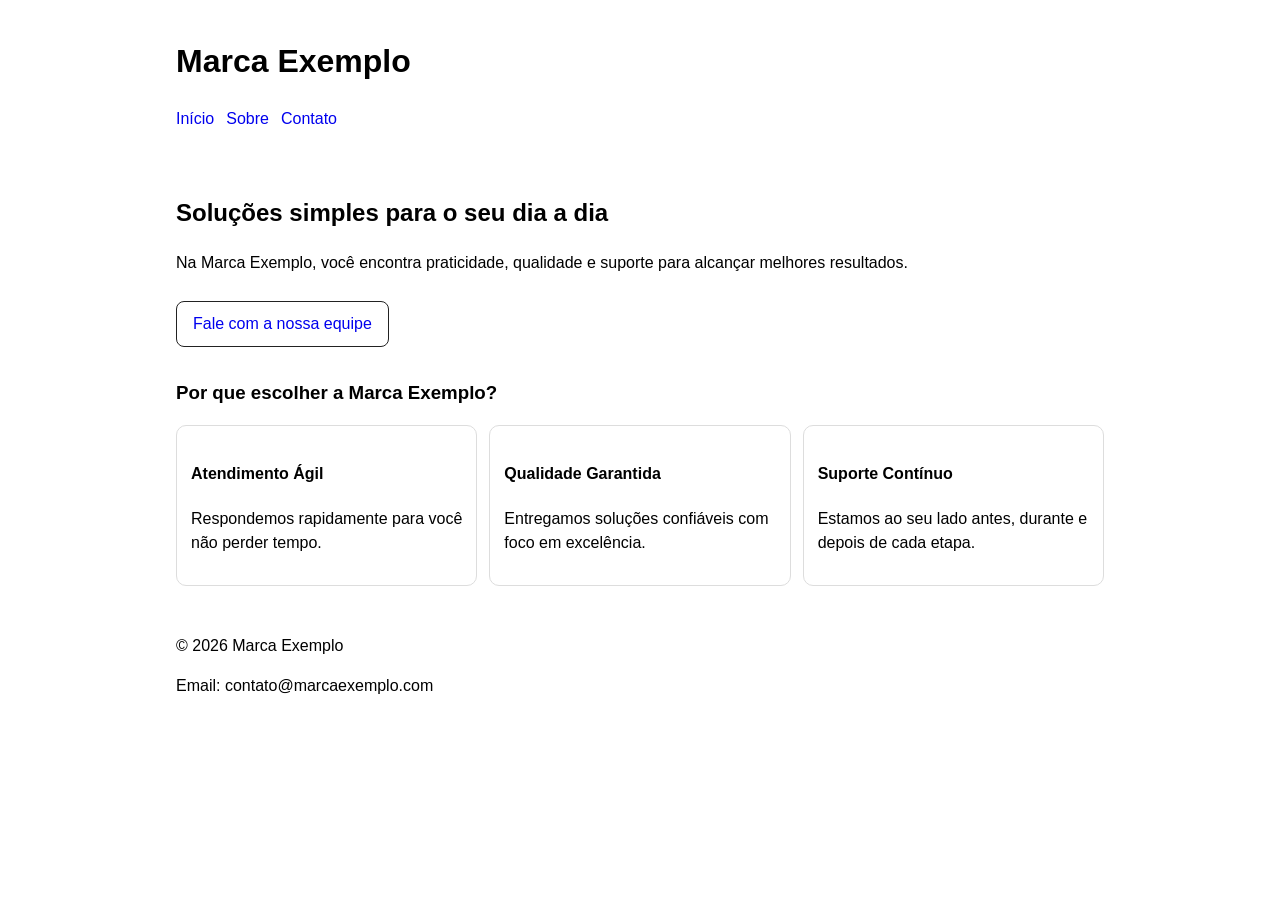
==== index.html @ 89c4696d "Criação das páginas e css, adicionando o básico." ====
<!DOCTYPE html>
<html lang="pt-BR">
<head>
	<meta charset="UTF-8" />
	<meta name="viewport" content="width=device-width, initial-scale=1.0" />
	<title>Início | Marca Exemplo</title>
	<link rel="stylesheet" href="style.css" />
</head>
<body>
	<header>
		<h1>Marca Exemplo</h1>
		<nav aria-label="Navegação principal">
			<a href="index.html">Início</a>
			<a href="sobre.html">Sobre</a>
			<a href="contato.html">Contato</a>
		</nav>
	</header>

	<main>
		<section class="hero">
			<h2>Soluções simples para o seu dia a dia</h2>
			<p>
				Na Marca Exemplo, você encontra praticidade, qualidade e suporte para alcançar melhores resultados.
			</p>
			<a class="cta-button" href="contato.html">Fale com a nossa equipe</a>
		</section>

		<section class="benefits" aria-label="Benefícios principais">
			<h3>Por que escolher a Marca Exemplo?</h3>
			<div class="cards">
				<article class="card">
					<h4>Atendimento Ágil</h4>
					<p>Respondemos rapidamente para você não perder tempo.</p>
				</article>
				<article class="card">
					<h4>Qualidade Garantida</h4>
					<p>Entregamos soluções confiáveis com foco em excelência.</p>
				</article>
				<article class="card">
					<h4>Suporte Contínuo</h4>
					<p>Estamos ao seu lado antes, durante e depois de cada etapa.</p>
				</article>
			</div>
		</section>
	</main>

	<footer>
		<p>&copy; 2026 Marca Exemplo</p>
		<p>Email: contato@marcaexemplo.com</p>
	</footer>
</body>
</html>
---- style.css ----
* {
	box-sizing: border-box;
}

body {
	font-family: Arial, sans-serif;
	margin: 0;
	line-height: 1.5;
}

header,
main,
footer {
	max-width: 960px;
	margin: 0 auto;
	padding: 16px;
}

nav {
	display: flex;
	gap: 12px;
	flex-wrap: wrap;
}

nav a {
	text-decoration: none;
}

.hero {
	padding: 12px 0 8px;
}

.cta-button {
	display: inline-block;
	padding: 10px 16px;
	margin-top: 10px;
	text-decoration: none;
	border: 1px solid #222;
	border-radius: 8px;
}

.benefits {
	margin-top: 24px;
}

.cards {
	display: grid;
	grid-template-columns: repeat(auto-fit, minmax(200px, 1fr));
	gap: 12px;
}

.card {
	border: 1px solid #ddd;
	border-radius: 10px;
	padding: 14px;
}
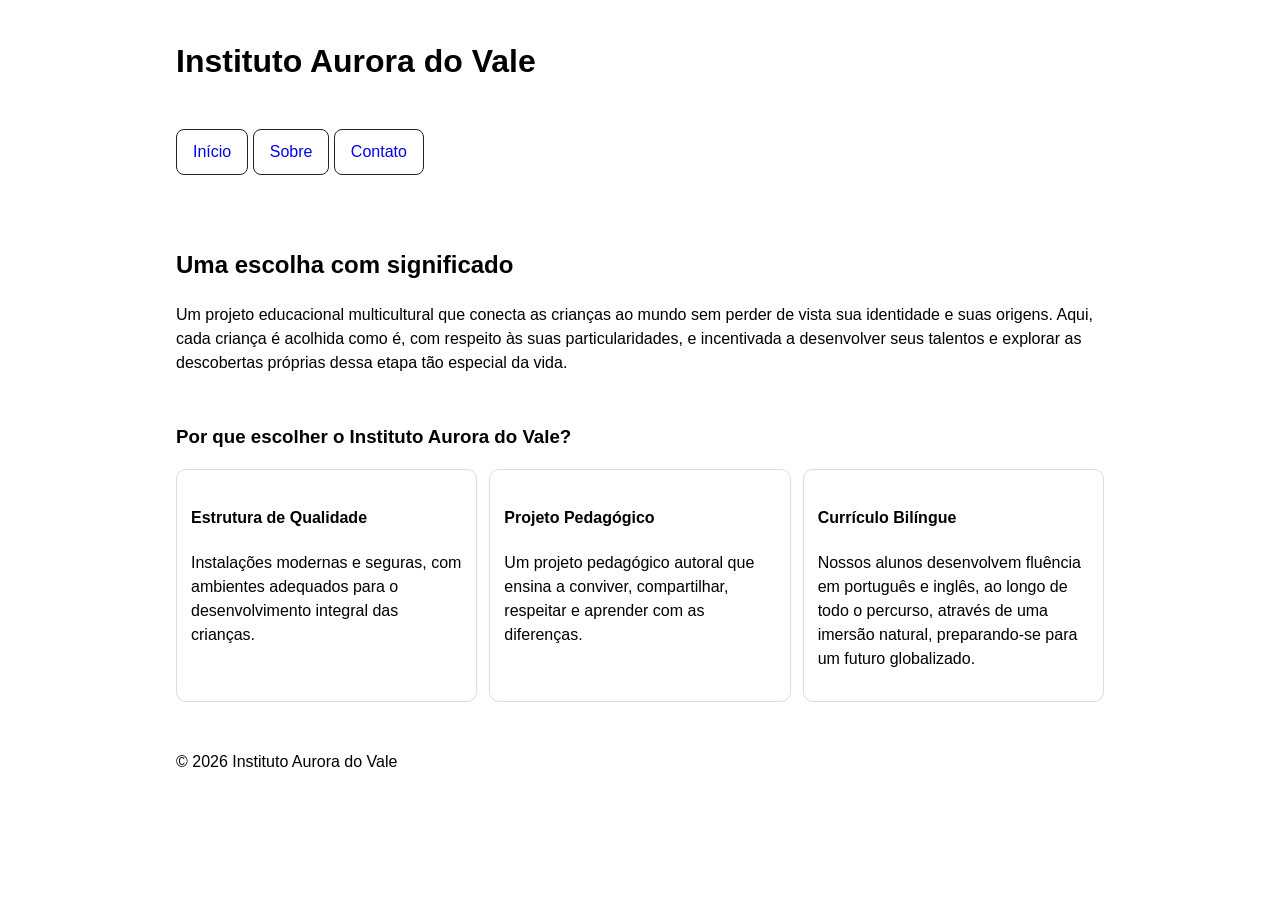
==== commit f41fccdf: "Adição do conteúdo das 3 páginas." ====
--- a/index.html
+++ b/index.html
@@ -3,50 +3,51 @@
 <head>
 	<meta charset="UTF-8" />
 	<meta name="viewport" content="width=device-width, initial-scale=1.0" />
-	<title>Início | Marca Exemplo</title>
+	<title>Início | Instituto Aurora do Vale</title>
 	<link rel="stylesheet" href="style.css" />
 </head>
 <body>
 	<header>
-		<h1>Marca Exemplo</h1>
+		<h1>Instituto Aurora do Vale</h1>
 		<nav aria-label="Navegação principal">
-			<a href="index.html">Início</a>
-			<a href="sobre.html">Sobre</a>
-			<a href="contato.html">Contato</a>
+			<section class="hero">
+				<a class="cta-button" href="index.html">Início</a>
+				<a class="cta-button" href="sobre.html">Sobre</a>
+				<a class="cta-button" href="contato.html">Contato</a>
+			</section>
 		</nav>
 	</header>
 
 	<main>
 		<section class="hero">
-			<h2>Soluções simples para o seu dia a dia</h2>
+			<h2>Uma escolha com significado</h2>
 			<p>
-				Na Marca Exemplo, você encontra praticidade, qualidade e suporte para alcançar melhores resultados.
+				Um projeto educacional multicultural que conecta as crianças ao mundo sem perder de vista sua identidade e suas origens. Aqui, cada criança é acolhida como é, com respeito às suas particularidades, e incentivada a desenvolver seus talentos e explorar as descobertas próprias dessa etapa tão especial da vida.
 			</p>
-			<a class="cta-button" href="contato.html">Fale com a nossa equipe</a>
 		</section>
 
 		<section class="benefits" aria-label="Benefícios principais">
-			<h3>Por que escolher a Marca Exemplo?</h3>
+			<h3>Por que escolher o Instituto Aurora do Vale?</h3>
 			<div class="cards">
 				<article class="card">
-					<h4>Atendimento Ágil</h4>
-					<p>Respondemos rapidamente para você não perder tempo.</p>
+					<h4>Estrutura de Qualidade</h4>
+					<p>Instalações modernas e seguras, com ambientes adequados para o desenvolvimento integral das crianças.</p>
 				</article>
 				<article class="card">
-					<h4>Qualidade Garantida</h4>
-					<p>Entregamos soluções confiáveis com foco em excelência.</p>
+					<h4>Projeto Pedagógico</h4>
+					<p>Um projeto pedagógico autoral que ensina a conviver, compartilhar, respeitar e aprender com as diferenças.</p>
 				</article>
 				<article class="card">
-					<h4>Suporte Contínuo</h4>
-					<p>Estamos ao seu lado antes, durante e depois de cada etapa.</p>
+					<h4>Currículo Bilíngue</h4>
+					<p>Nossos alunos desenvolvem fluência em português e inglês, ao longo de todo o percurso, através de uma imersão natural, 
+					   preparando-se para um futuro globalizado.</p>
 				</article>
 			</div>
 		</section>
 	</main>
 
 	<footer>
-		<p>&copy; 2026 Marca Exemplo</p>
-		<p>Email: contato@marcaexemplo.com</p>
+		<p>&copy; 2026 Instituto Aurora do Vale</p>
 	</footer>
 </body>
 </html>
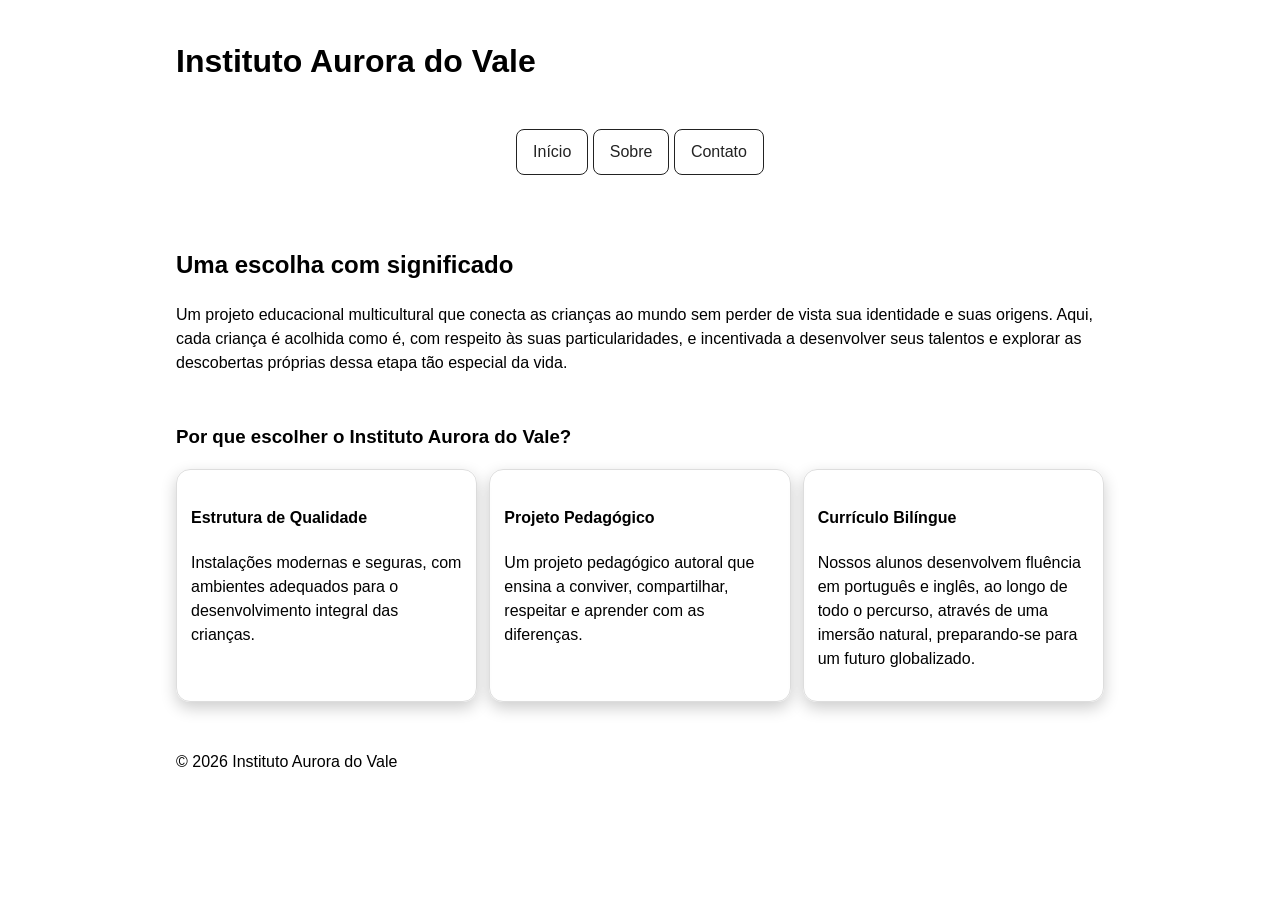
==== commit 7ba861c4: "Pequenas alterações em contato.html e index.html e adição da maioria dos estilos do css." ====
--- a/index.html
+++ b/index.html
@@ -3,7 +3,7 @@
 <head>
 	<meta charset="UTF-8" />
 	<meta name="viewport" content="width=device-width, initial-scale=1.0" />
-	<title>Início | Instituto Aurora do Vale</title>
+	<title>Instituto Aurora do Vale</title>
 	<link rel="stylesheet" href="style.css" />
 </head>
 <body>
--- a/style.css
+++ b/style.css
@@ -6,6 +6,7 @@
 	font-family: Arial, sans-serif;
 	margin: 0;
 	line-height: 1.5;
+	padding: 0 12px;
 }
 
 header,
@@ -18,6 +19,7 @@
 
 nav {
 	display: flex;
+	justify-content: center;
 	gap: 12px;
 	flex-wrap: wrap;
 }
@@ -37,6 +39,16 @@
 	text-decoration: none;
 	border: 1px solid #222;
 	border-radius: 8px;
+	color: #222;
+	background: #fff;
+	transition: background-color 0.2s ease, color 0.2s ease, transform 0.2s ease;
+}
+
+.cta-button:hover,
+.cta-button:focus-visible {
+	background-color: #222;
+	color: #fff;
+	transform: translateY(-1px);
 }
 
 .benefits {
@@ -51,6 +63,39 @@
 
 .card {
 	border: 1px solid #ddd;
-	border-radius: 10px;
+	border-radius: 14px;
 	padding: 14px;
+	box-shadow: 0 6px 16px rgba(0, 0, 0, 0.2);
 }
+
+button {
+	padding: 10px 16px;
+	border: 1px solid #222;
+	border-radius: 8px;
+	background: #fff;
+	color: #222;
+	cursor: pointer;
+	transition: background-color 0.2s ease, color 0.2s ease, transform 0.2s ease;
+}
+
+button:hover,
+button:focus-visible {
+	background-color: #222;
+	color: #fff;
+	transform: translateY(-1px);
+}
+
+input,
+textarea {
+	width: 100%;
+	max-width: 100%;
+	padding: 8px;
+	border: 1px solid #ccc;
+	border-radius: 8px;
+}
+
+@media (max-width: 768px) {
+	.cards {
+		grid-template-columns: 1fr;
+	}
+}
